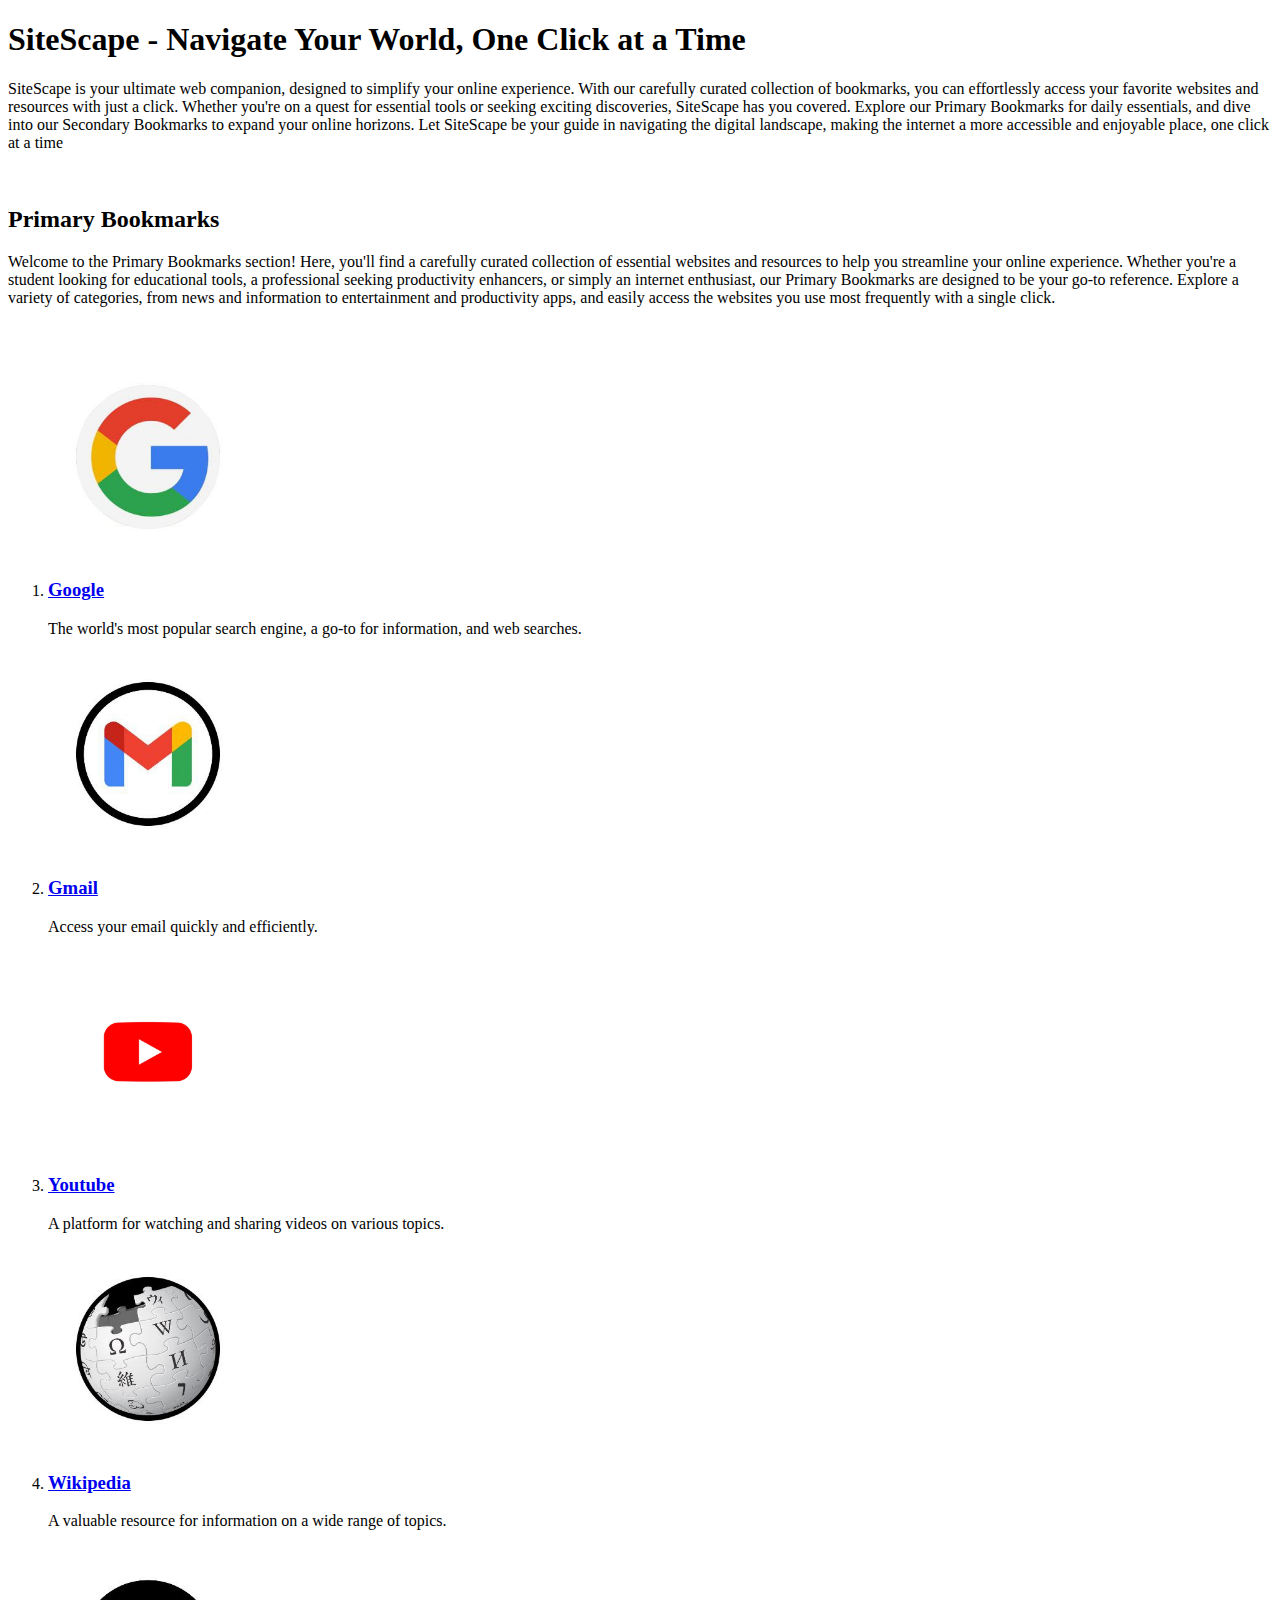
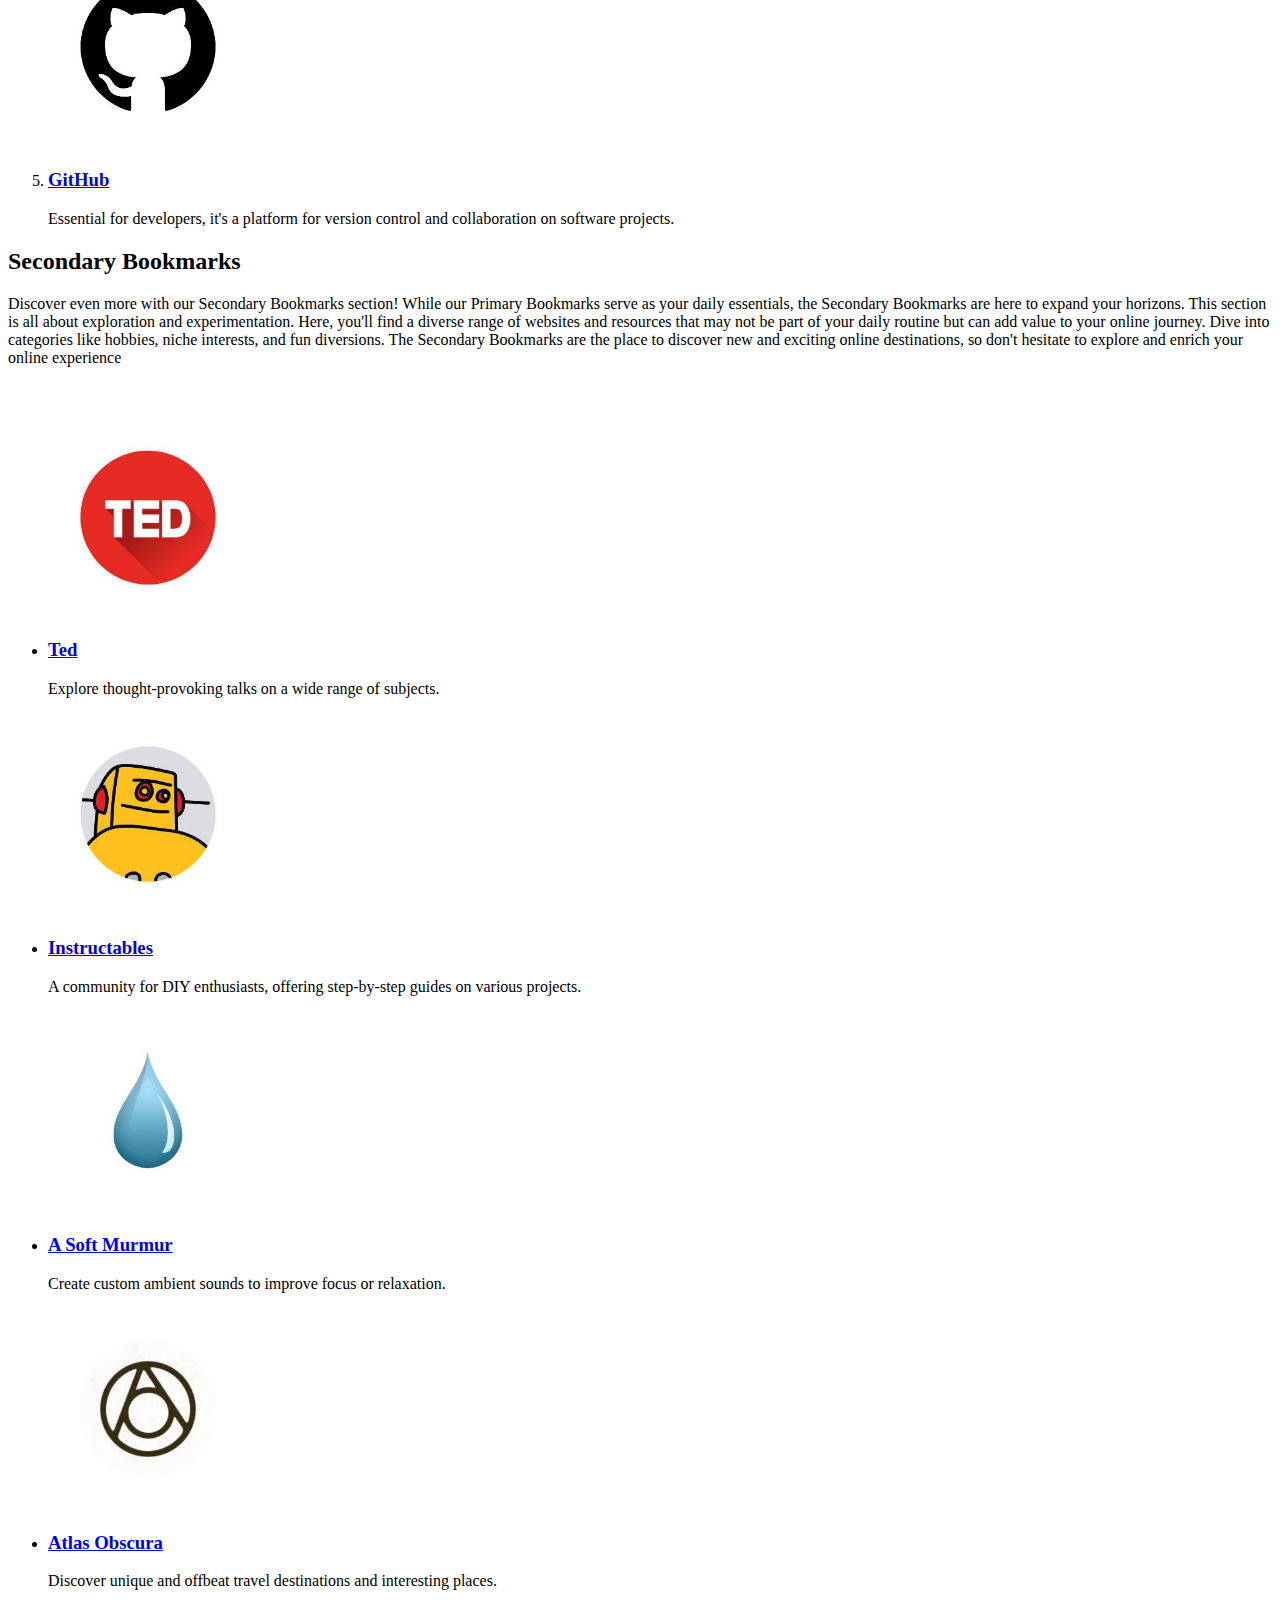
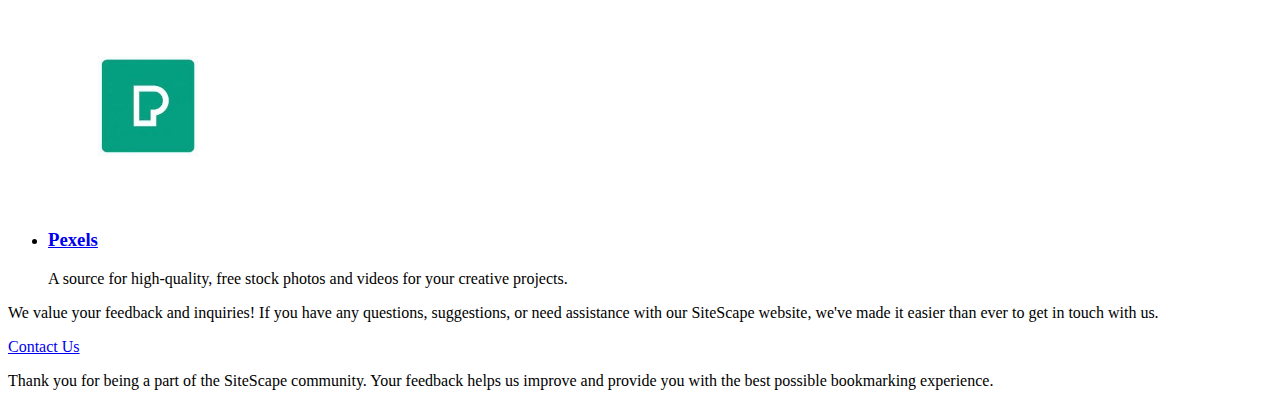
==== index.html @ 390df9f6 "Add files via upload" ====
<!DOCTYPE html>
<html lang="en">
<head>
    <meta charset="UTF-8">
    <meta name="viewport" content="width=device-width, initial-scale=1.0">
    <title>SiteScape</title>
</head>
<body>
    <h1>SiteScape - Navigate Your World, One Click at a Time</h1>

    <p>SiteScape is your ultimate web companion, designed to simplify your online experience. With our carefully curated collection of bookmarks, you can effortlessly access your favorite websites and resources with just a click. Whether you're on a quest for essential tools or seeking exciting discoveries, SiteScape has you covered. Explore our Primary Bookmarks for daily essentials, and dive into our Secondary Bookmarks to expand your online horizons. Let SiteScape be your guide in navigating the digital landscape, making the internet a more accessible and enjoyable place, one click at a time</p><br />

    <h2>Primary Bookmarks</h2>

    <p>Welcome to the Primary Bookmarks section! Here, you'll find a carefully curated collection of essential websites and resources to help you streamline your online experience. Whether you're a student looking for educational tools, a professional seeking productivity enhancers, or simply an internet enthusiast, our Primary Bookmarks are designed to be your go-to reference. Explore a variety of categories, from news and information to entertainment and productivity apps, and easily access the websites you use most frequently with a single click.</p><br />
    <ol>
        <img src="./Images/Google2.jpeg" width="200" alt="The Logo of Google"/><li><a href="https://www.google.com/"><h3>Google</h3></a></li>
        <p>The world's most popular search engine, a go-to for information, and web searches.</p>
        <img src="./Images/Gmail2.jpeg" width="200" alt="The logo of Gmail"/><li><a href="https://www.google.com/gmail/about/"><h3>Gmail</h3></a></li>
        <p>Access your email quickly and efficiently.</p>
        <img src="./Images/Youthube2.jpeg" width="200" alt="The log of Youtube"/><li><a href="https://www.youtube.com/"><h3>Youtube</h3></a></li>
        <p>A platform for watching and sharing videos on various topics.</p>
        <img src="./Images/Wikipedia2.jpeg" width="200" alt="The Logo of Wikipedia"/><li><a href="https://www.wikipedia.org/"><h3>Wikipedia</h3></a></li>
        <p>A valuable resource for information on a wide range of topics.</p>
        <img src="./Images/Github2.jpeg" width="200" alt="The logo of Github"/><li><a href="https://github.com/"><h3>GitHub</h3></a></li>
        <p>Essential for developers, it's a platform for version control and collaboration on software projects.</p>

    </ol>

    <h2>Secondary Bookmarks</h2>
    
    <p>Discover even more with our Secondary Bookmarks section! While our Primary Bookmarks serve as your daily essentials, the Secondary Bookmarks are here to expand your horizons. This section is all about exploration and experimentation. Here, you'll find a diverse range of websites and resources that may not be part of your daily routine but can add value to your online journey. Dive into categories like hobbies, niche interests, and fun diversions. The Secondary Bookmarks are the place to discover new and exciting online destinations, so don't hesitate to explore and enrich your online experience</p><br />

    <ul>
        <img src="./Images/Ted.jpeg" width="200" alt="The Logo of Ted"/><li><a href="https://www.ted.com/"><h3>Ted</h3></a></li>
        <p>Explore thought-provoking talks on a wide range of subjects.</p>
        <img src="./Images/Instructables.jpeg" width="200" alt="The Logo of Instructables"/><li><a href="https://www.instructables.com/"><h3>Instructables</h3></a></li>
        <p>A community for DIY enthusiasts, offering step-by-step guides on various projects.</p>
        <img src="./Images/Soft Mumer.jpeg" width="200" alt="A Water Drop"/><li><a href="https://asoftmurmur.com/"><h3>A Soft Murmur</h3></a></li>
        <p>Create custom ambient sounds to improve focus or relaxation.</p>
        <img src="./Images/Atlas.jpeg"width="200" alt="Letter O embedded in letter A"/><li><a href="https://www.atlasobscura.com/"><h3>Atlas Obscura</h3></a></li>
        <p> Discover unique and offbeat travel destinations and interesting places.</p>
        <img src="./Images/Pexels.jpeg"width="200" alt="Letter P with Green Background"/><li><a href="https://www.pexels.com/"><h3>Pexels</h3></a></li>
        <p>A source for high-quality, free stock photos and videos for your creative projects.</p>
    </ul>

    <P>We value your feedback and inquiries! If you have any questions, suggestions, or need assistance with our SiteScape website, we've made it easier than ever to get in touch with us.</P>

        <p><a href="./Contact.html">Contact Us</a></p>
        
        <p>Thank you for being a part of the SiteScape community. Your feedback helps us improve and provide you with the best possible bookmarking experience.</P> 
</body>
</html>
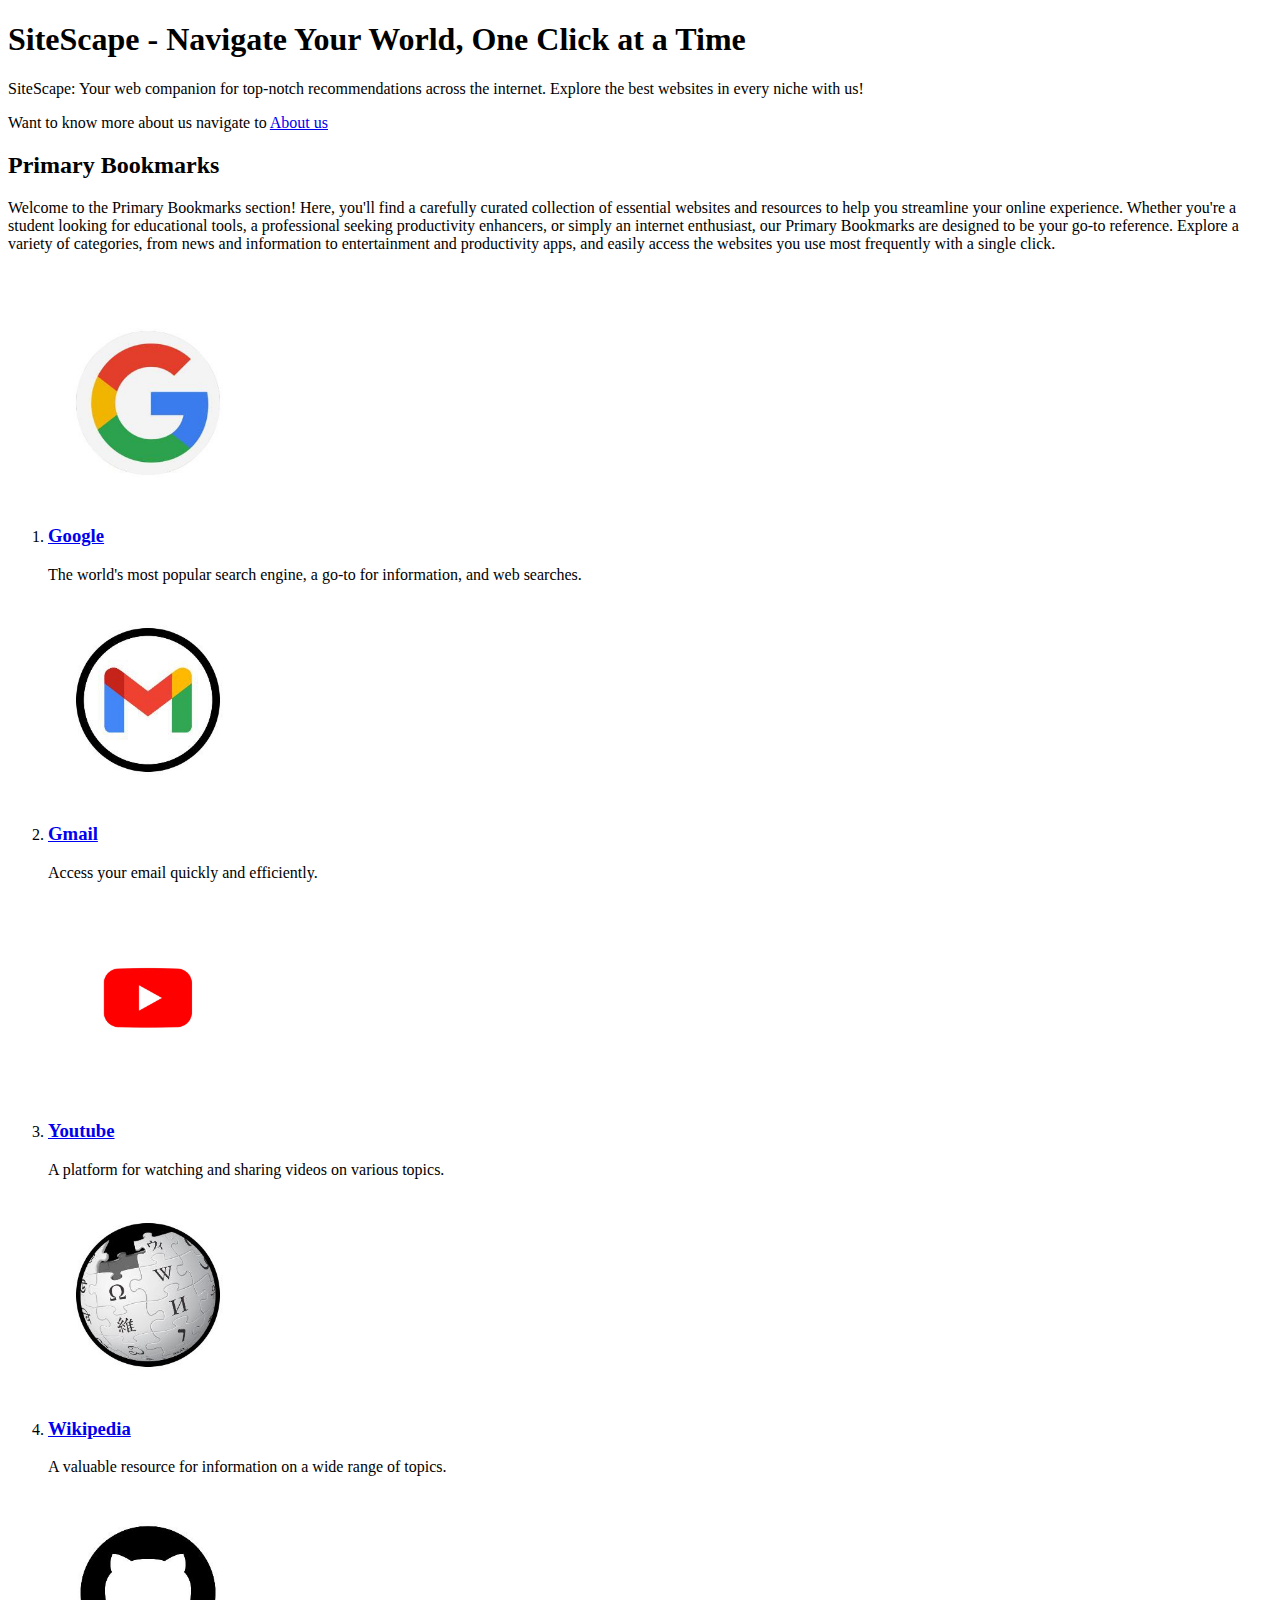
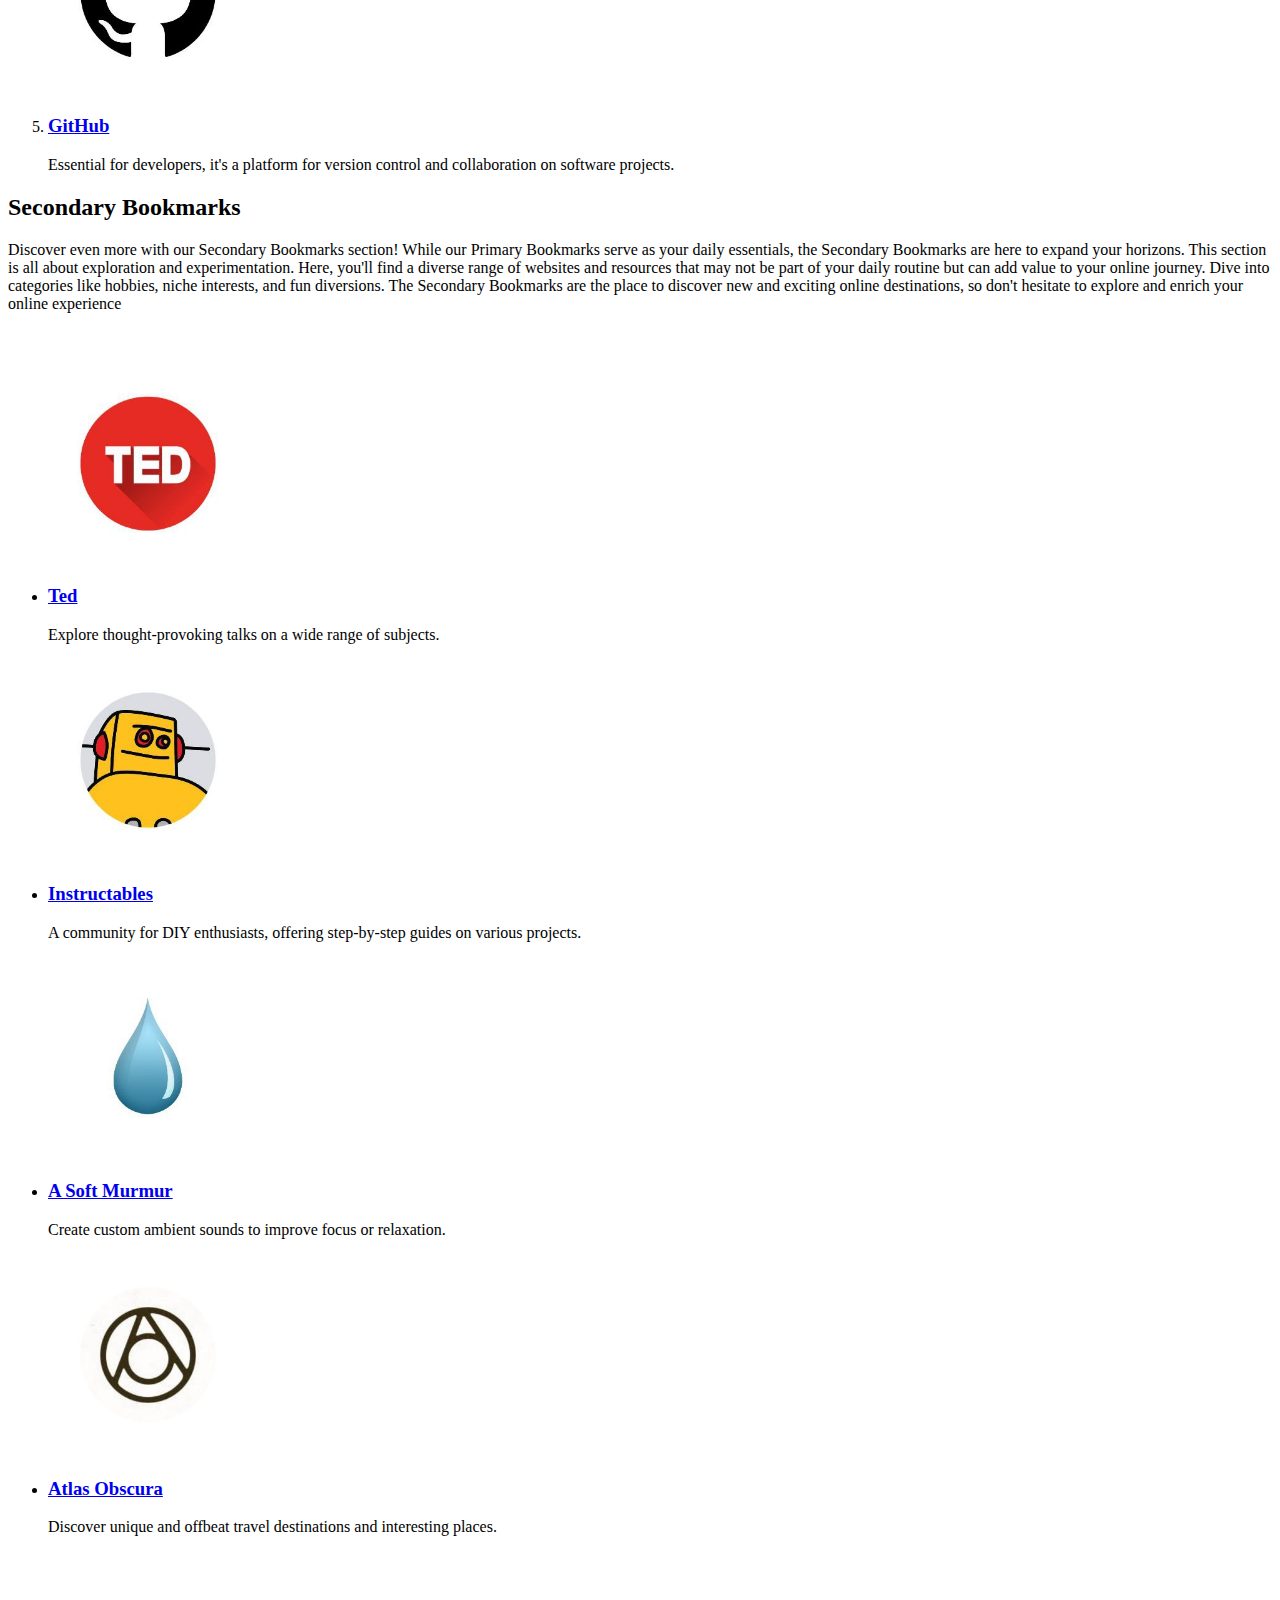
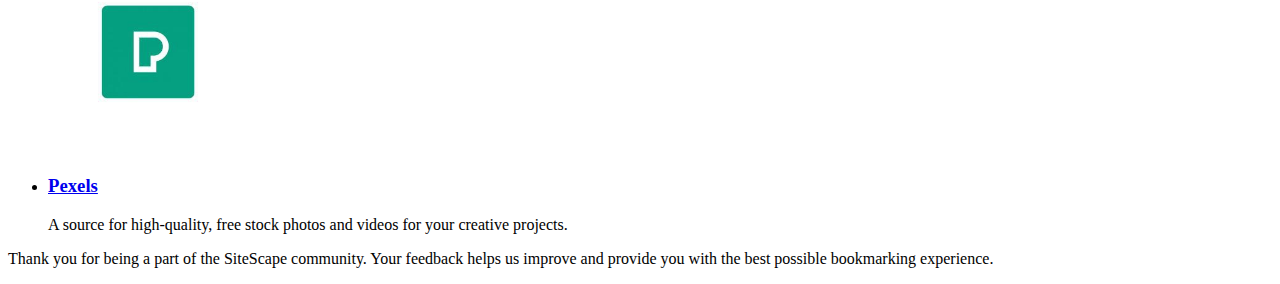
==== commit 422da54e: "Update index.html" ====
--- a/index.html
+++ b/index.html
@@ -8,8 +8,8 @@
 <body>
     <h1>SiteScape - Navigate Your World, One Click at a Time</h1>
 
-    <p>SiteScape is your ultimate web companion, designed to simplify your online experience. With our carefully curated collection of bookmarks, you can effortlessly access your favorite websites and resources with just a click. Whether you're on a quest for essential tools or seeking exciting discoveries, SiteScape has you covered. Explore our Primary Bookmarks for daily essentials, and dive into our Secondary Bookmarks to expand your online horizons. Let SiteScape be your guide in navigating the digital landscape, making the internet a more accessible and enjoyable place, one click at a time</p><br />
-
+    <p>SiteScape: Your web companion for top-notch recommendations across the internet. Explore the best websites in every niche with us!
+        <p>Want to know more about us navigate to <a href="./about.html">About us</a></p>
     <h2>Primary Bookmarks</h2>
 
     <p>Welcome to the Primary Bookmarks section! Here, you'll find a carefully curated collection of essential websites and resources to help you streamline your online experience. Whether you're a student looking for educational tools, a professional seeking productivity enhancers, or simply an internet enthusiast, our Primary Bookmarks are designed to be your go-to reference. Explore a variety of categories, from news and information to entertainment and productivity apps, and easily access the websites you use most frequently with a single click.</p><br />
@@ -44,10 +44,7 @@
         <p>A source for high-quality, free stock photos and videos for your creative projects.</p>
     </ul>
 
-    <P>We value your feedback and inquiries! If you have any questions, suggestions, or need assistance with our SiteScape website, we've made it easier than ever to get in touch with us.</P>
-
-        <p><a href="./Contact.html">Contact Us</a></p>
-        
+    
         <p>Thank you for being a part of the SiteScape community. Your feedback helps us improve and provide you with the best possible bookmarking experience.</P> 
 </body>
-</html>+</html>
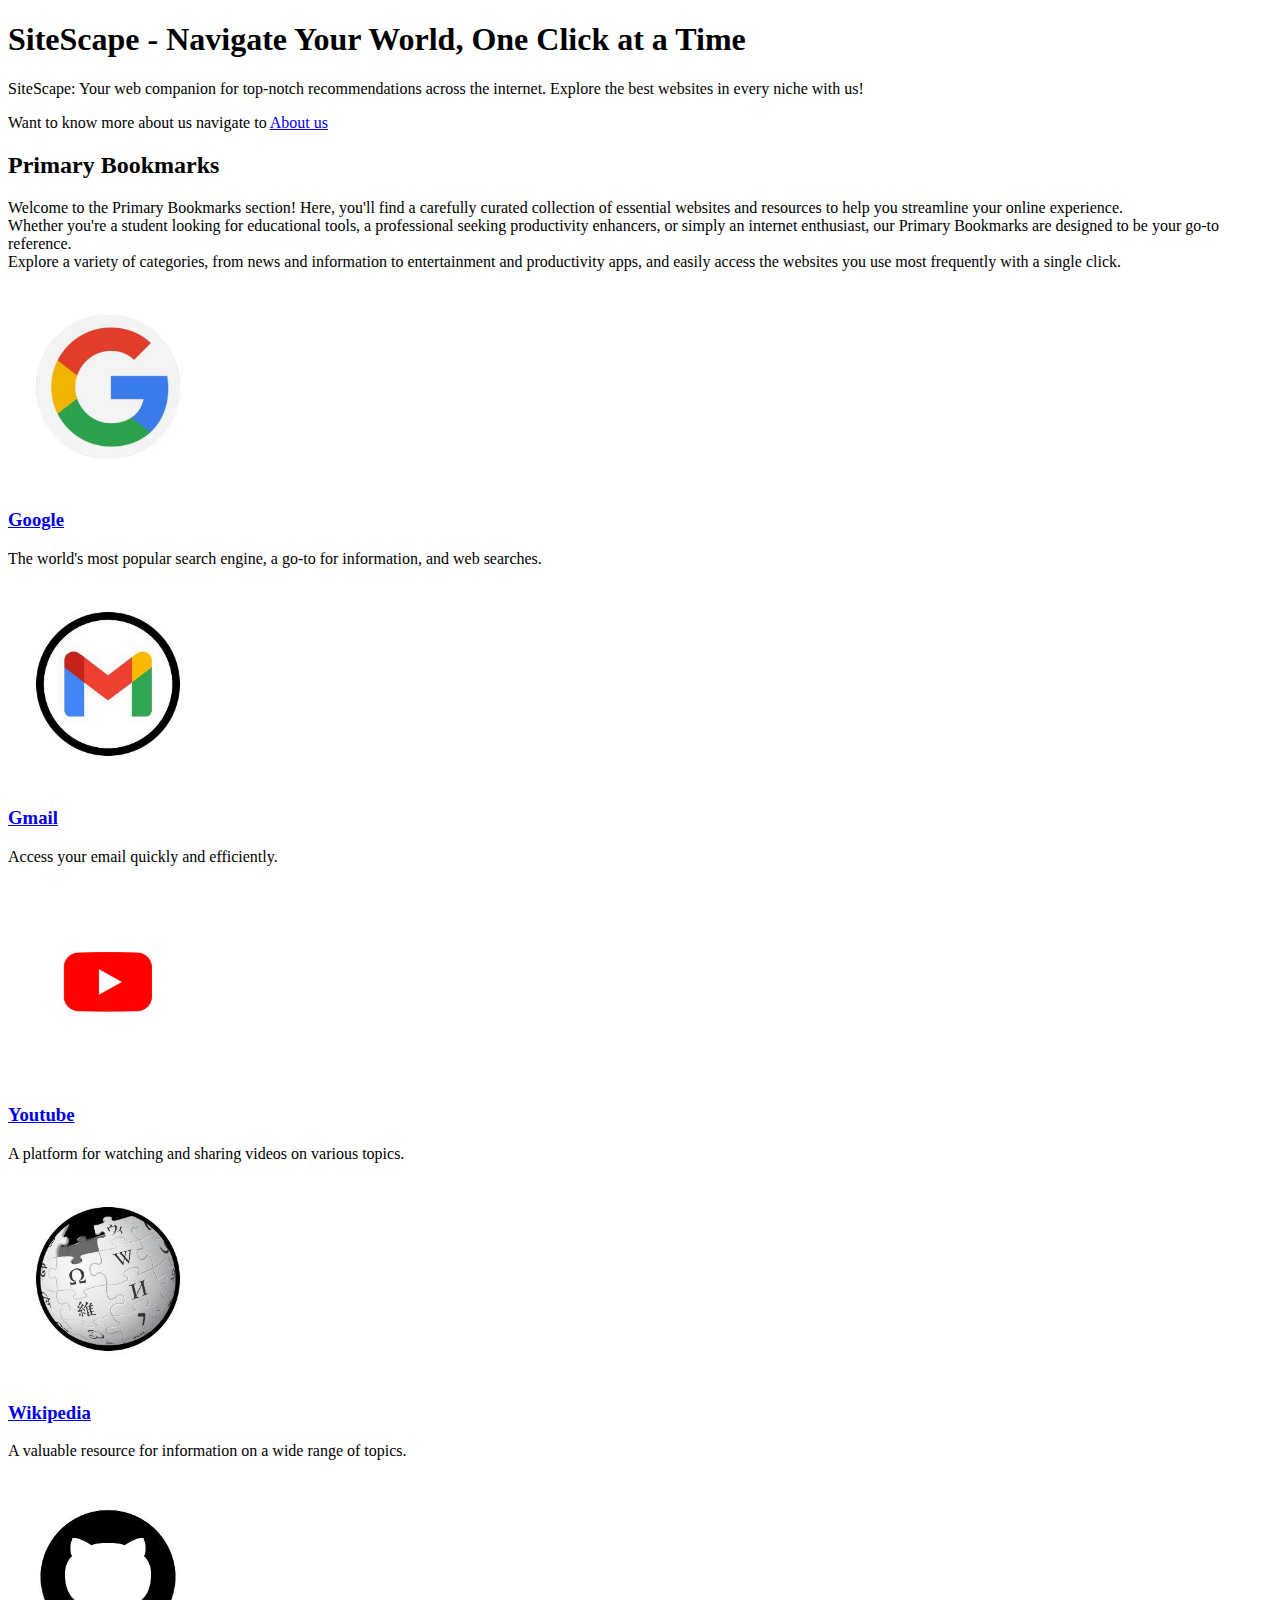
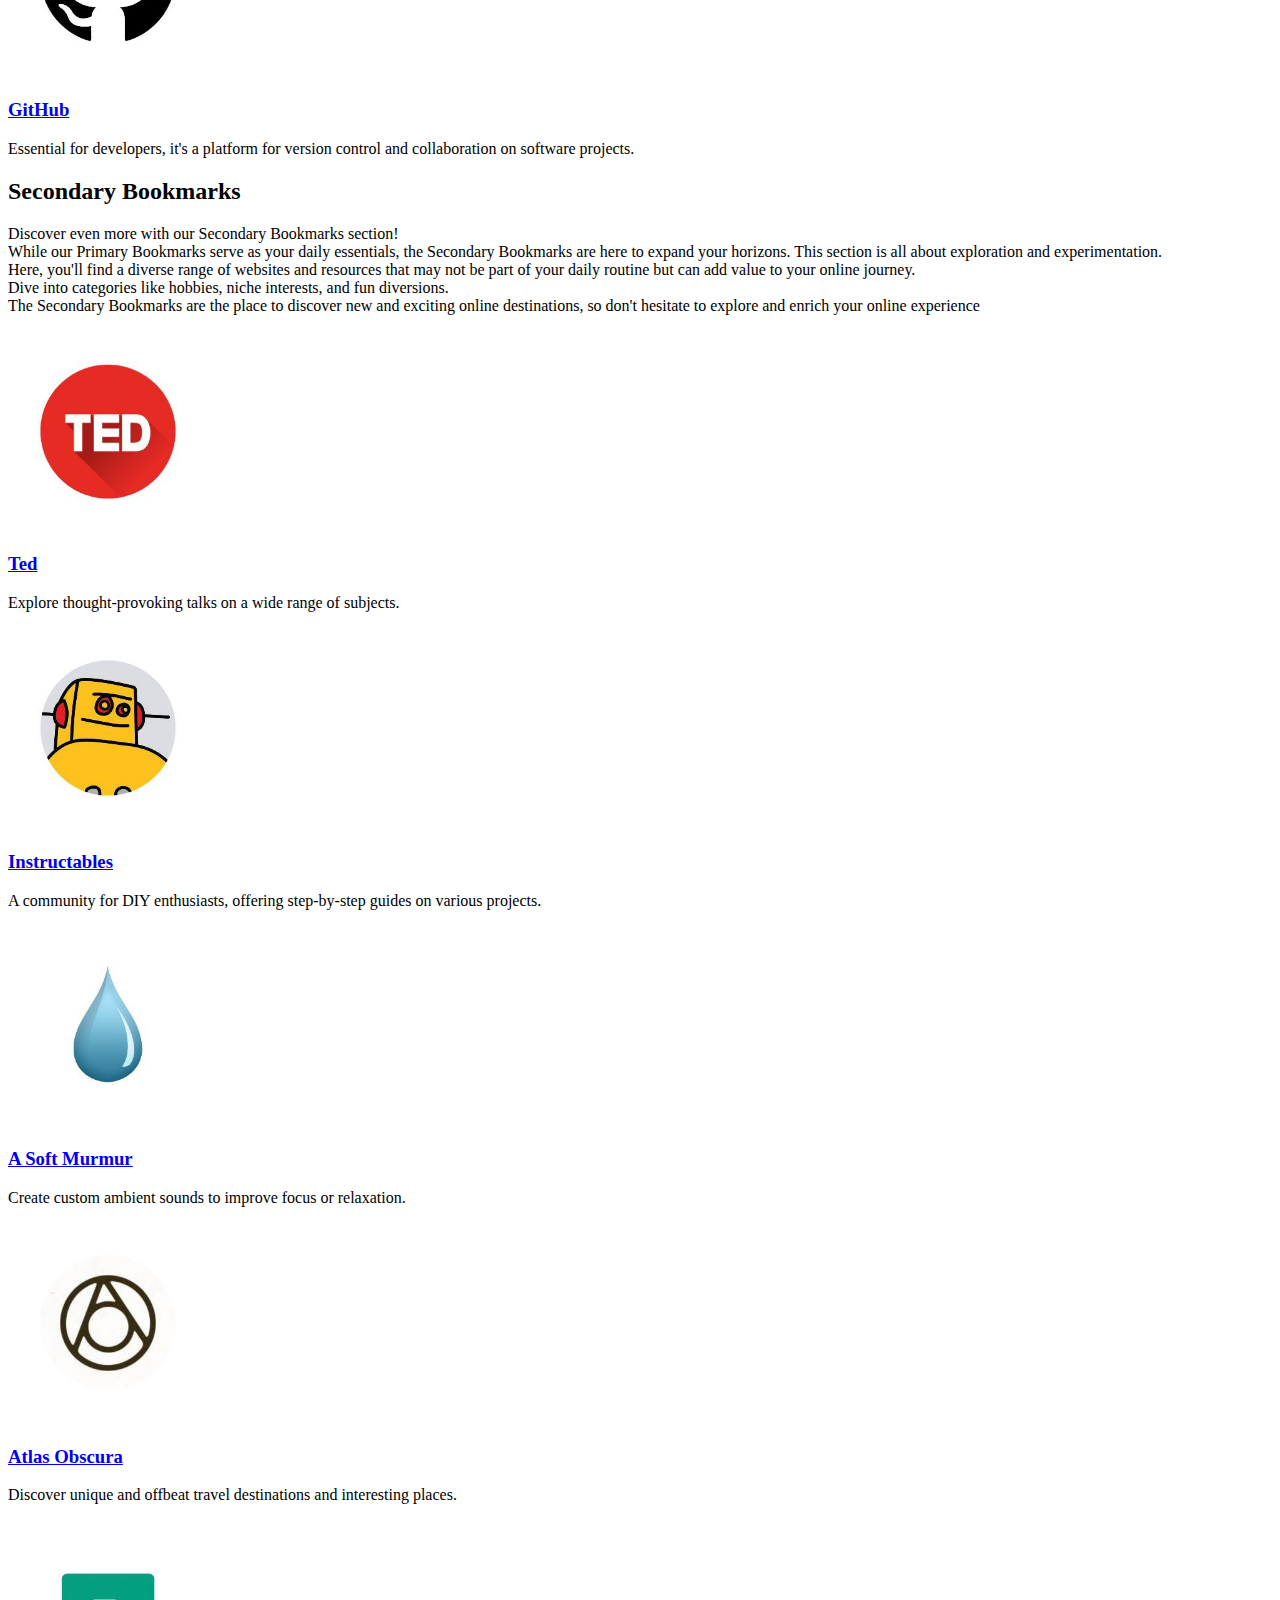
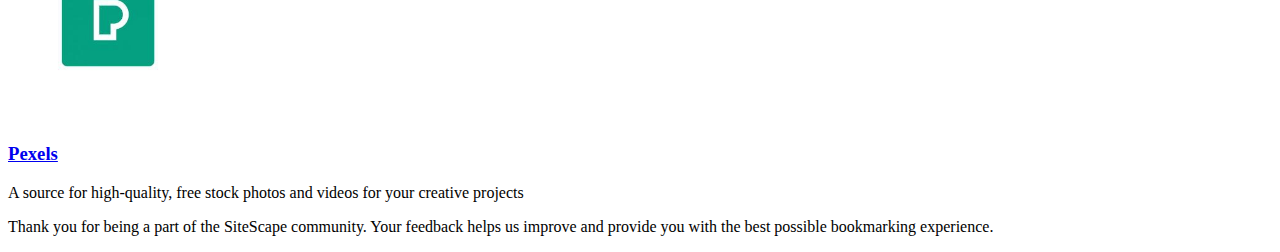
==== commit 65718d88: "Update index.html" ====
--- a/index.html
+++ b/index.html
@@ -6,45 +6,53 @@
     <title>SiteScape</title>
 </head>
 <body>
+    <link 
+    rel="stylesheet"
+    href="./style.css"/>
     <h1>SiteScape - Navigate Your World, One Click at a Time</h1>
 
     <p>SiteScape: Your web companion for top-notch recommendations across the internet. Explore the best websites in every niche with us!
         <p>Want to know more about us navigate to <a href="./about.html">About us</a></p>
     <h2>Primary Bookmarks</h2>
 
-    <p>Welcome to the Primary Bookmarks section! Here, you'll find a carefully curated collection of essential websites and resources to help you streamline your online experience. Whether you're a student looking for educational tools, a professional seeking productivity enhancers, or simply an internet enthusiast, our Primary Bookmarks are designed to be your go-to reference. Explore a variety of categories, from news and information to entertainment and productivity apps, and easily access the websites you use most frequently with a single click.</p><br />
-    <ol>
-        <img src="./Images/Google2.jpeg" width="200" alt="The Logo of Google"/><li><a href="https://www.google.com/"><h3>Google</h3></a></li>
+    <p>Welcome to the Primary Bookmarks section! Here, you'll find a carefully curated collection of essential websites and resources to help you streamline your online experience.<br /> Whether you're a student looking for educational tools, a professional seeking productivity enhancers, or simply an internet enthusiast, our Primary Bookmarks are designed to be your go-to reference.<br /> Explore a variety of categories, from news and information to entertainment and productivity apps, and easily access the websites you use most frequently with a single click.</p>
+    
+        <img src="./Images/Google2.jpeg" width="200" alt="The Logo of Google" class="img-class"/><a href="https://www.google.com/"><h3>Google</h3></a>
         <p>The world's most popular search engine, a go-to for information, and web searches.</p>
-        <img src="./Images/Gmail2.jpeg" width="200" alt="The logo of Gmail"/><li><a href="https://www.google.com/gmail/about/"><h3>Gmail</h3></a></li>
+
+        <img src="./Images/Gmail2.jpeg" width="200" alt="The logo of Gmail"class="img-class"class="img-class"/><a href="https://www.google.com/gmail/about/"><h3>Gmail</h3></a>
         <p>Access your email quickly and efficiently.</p>
-        <img src="./Images/Youthube2.jpeg" width="200" alt="The log of Youtube"/><li><a href="https://www.youtube.com/"><h3>Youtube</h3></a></li>
+
+        <img src="./Images/Youthube2.jpeg" width="200" alt="The log of Youtube"class="img-class"/><a href="https://www.youtube.com/"><h3>Youtube</h3></a>
         <p>A platform for watching and sharing videos on various topics.</p>
-        <img src="./Images/Wikipedia2.jpeg" width="200" alt="The Logo of Wikipedia"/><li><a href="https://www.wikipedia.org/"><h3>Wikipedia</h3></a></li>
+
+        <img src="./Images/Wikipedia2.jpeg" width="200" alt="The Logo of Wikipedia"class="img-class"/><a href="https://www.wikipedia.org/"><h3>Wikipedia</h3></a>
         <p>A valuable resource for information on a wide range of topics.</p>
-        <img src="./Images/Github2.jpeg" width="200" alt="The logo of Github"/><li><a href="https://github.com/"><h3>GitHub</h3></a></li>
+
+        <img src="./Images/Github2.jpeg" width="200" alt="The logo of Github"class="img-class"/><a href="https://github.com/"><h3>GitHub</h3></a>
         <p>Essential for developers, it's a platform for version control and collaboration on software projects.</p>
-
-    </ol>
 
     <h2>Secondary Bookmarks</h2>
     
-    <p>Discover even more with our Secondary Bookmarks section! While our Primary Bookmarks serve as your daily essentials, the Secondary Bookmarks are here to expand your horizons. This section is all about exploration and experimentation. Here, you'll find a diverse range of websites and resources that may not be part of your daily routine but can add value to your online journey. Dive into categories like hobbies, niche interests, and fun diversions. The Secondary Bookmarks are the place to discover new and exciting online destinations, so don't hesitate to explore and enrich your online experience</p><br />
-
-    <ul>
-        <img src="./Images/Ted.jpeg" width="200" alt="The Logo of Ted"/><li><a href="https://www.ted.com/"><h3>Ted</h3></a></li>
-        <p>Explore thought-provoking talks on a wide range of subjects.</p>
-        <img src="./Images/Instructables.jpeg" width="200" alt="The Logo of Instructables"/><li><a href="https://www.instructables.com/"><h3>Instructables</h3></a></li>
-        <p>A community for DIY enthusiasts, offering step-by-step guides on various projects.</p>
-        <img src="./Images/Soft Mumer.jpeg" width="200" alt="A Water Drop"/><li><a href="https://asoftmurmur.com/"><h3>A Soft Murmur</h3></a></li>
-        <p>Create custom ambient sounds to improve focus or relaxation.</p>
-        <img src="./Images/Atlas.jpeg"width="200" alt="Letter O embedded in letter A"/><li><a href="https://www.atlasobscura.com/"><h3>Atlas Obscura</h3></a></li>
-        <p> Discover unique and offbeat travel destinations and interesting places.</p>
-        <img src="./Images/Pexels.jpeg"width="200" alt="Letter P with Green Background"/><li><a href="https://www.pexels.com/"><h3>Pexels</h3></a></li>
-        <p>A source for high-quality, free stock photos and videos for your creative projects.</p>
-    </ul>
+    <p>Discover even more with our Secondary Bookmarks section! <br />While our Primary Bookmarks serve as your daily essentials, the Secondary Bookmarks are here to expand your horizons. This section is all about exploration and experimentation.<br /> Here, you'll find a diverse range of websites and resources that may not be part of your daily routine but can add value to your online journey.<br /> Dive into categories like hobbies, niche interests, and fun diversions.<br /> The Secondary Bookmarks are the place to discover new and exciting online destinations, so don't hesitate to explore and enrich your online experience</p>
 
     
-        <p>Thank you for being a part of the SiteScape community. Your feedback helps us improve and provide you with the best possible bookmarking experience.</P> 
+        <img src="./Images/Ted.jpeg" width="200" alt="The Logo of Ted"class="img-class"/><a href="https://www.ted.com/"><h3 class="headin">Ted</h3></a>
+        <p>Explore thought-provoking talks on a wide range of subjects.</p>
+        
+        <img src="./Images/Instructables.jpeg" width="200" alt="The Logo of Instructables"class="img-class"/><a href="https://www.instructables.com/"><h3 class="headin">Instructables</h3></a>
+        <p>A community for DIY enthusiasts, offering step-by-step guides on various projects.</p>
+
+        <img src="./Images/Soft Mumer.jpeg" width="200" alt="A Water Drop"class="img-class"/><a href="https://asoftmurmur.com/"><h3 class="headin">A Soft Murmur</h3></a>
+        <p>Create custom ambient sounds to improve focus or relaxation.</p>
+
+        <img src="./Images/Atlas.jpeg"width="200" alt="Letter O embedded in letter A"class="img-class"/><a href="https://www.atlasobscura.com/"class="img-class"><h3 class="headin">Atlas Obscura</h3></a>
+        <p> Discover unique and offbeat travel destinations and interesting places.</p>
+
+        <img src="./Images/Pexels.jpeg"width="200" alt="Letter P with Green Background"class="img-class"/><a href="https://www.pexels.com/"><h3 class="headin">Pexels</h3></a>
+        <p>A source for high-quality, free stock photos and videos for your creative projects</p>
+
+    
+        <p >Thank you for being a part of the SiteScape community. Your feedback helps us improve and provide you with the best possible bookmarking experience.</P> 
 </body>
 </html>
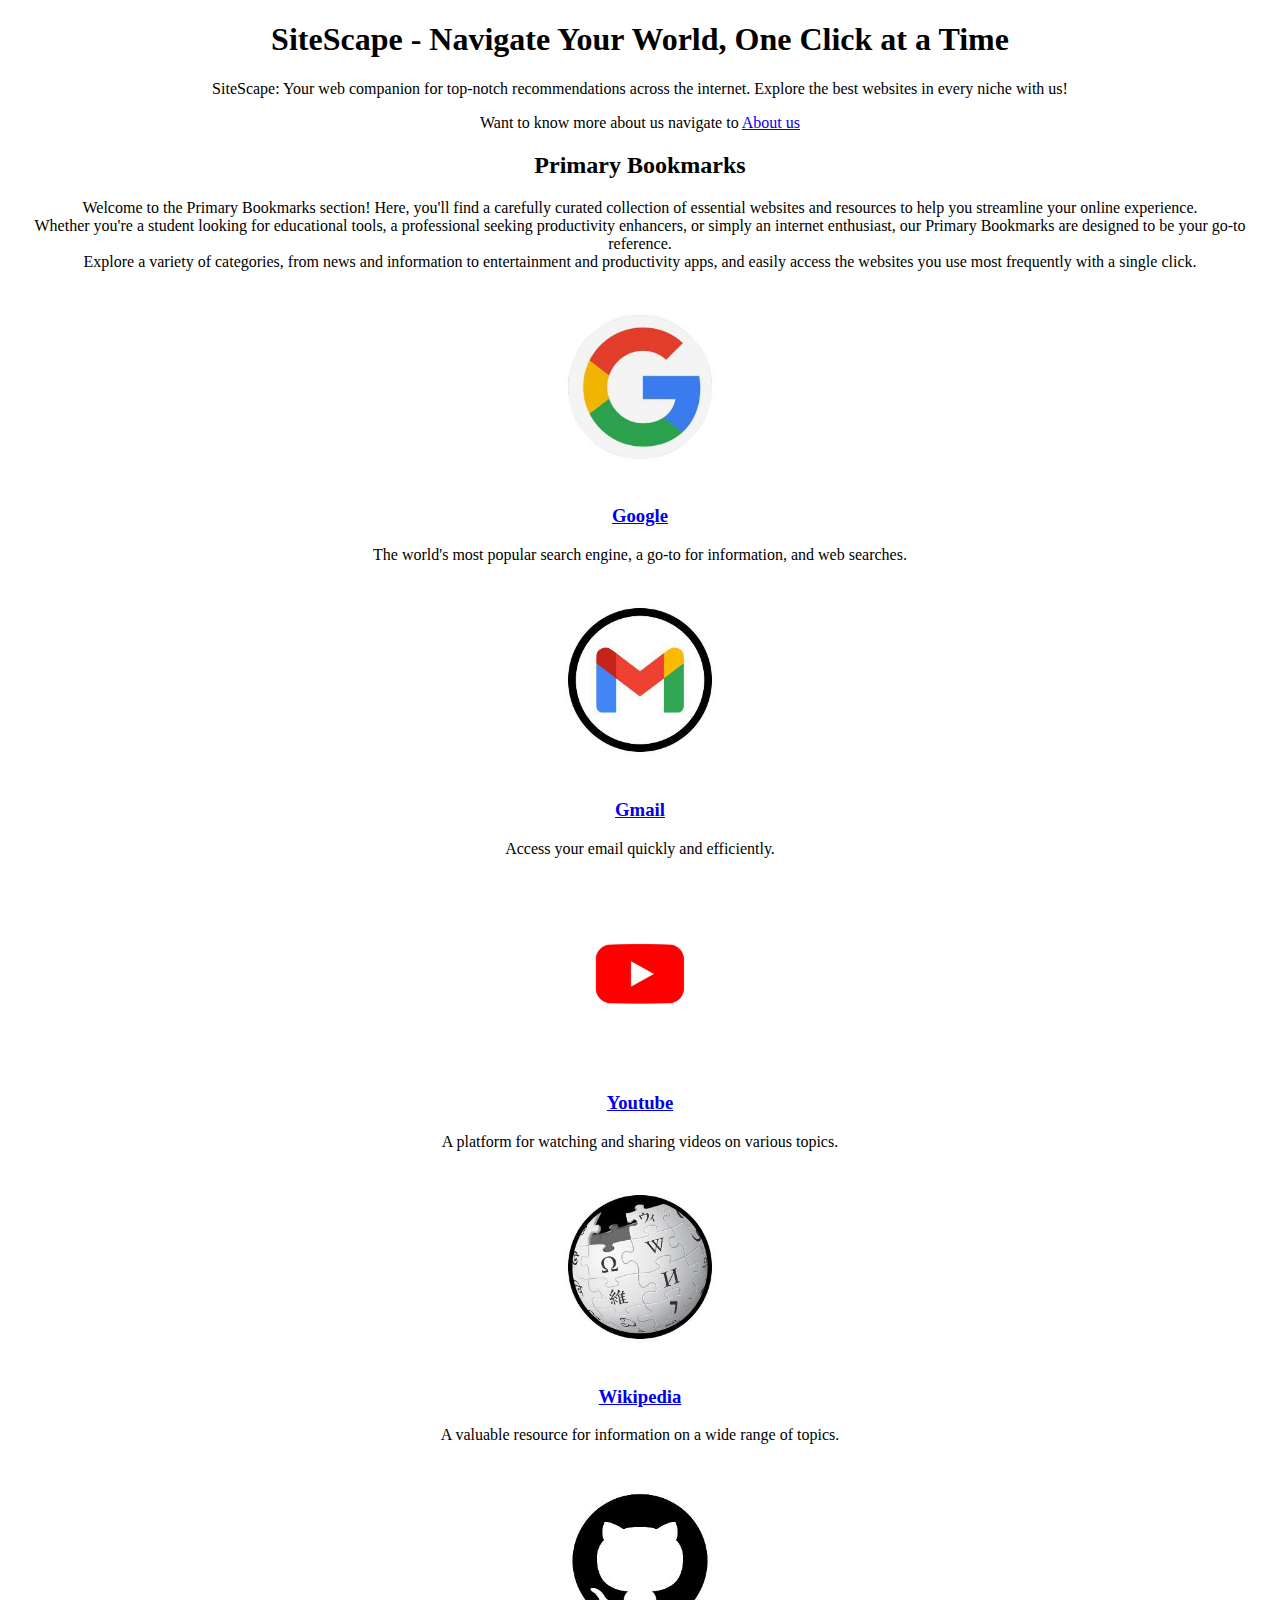
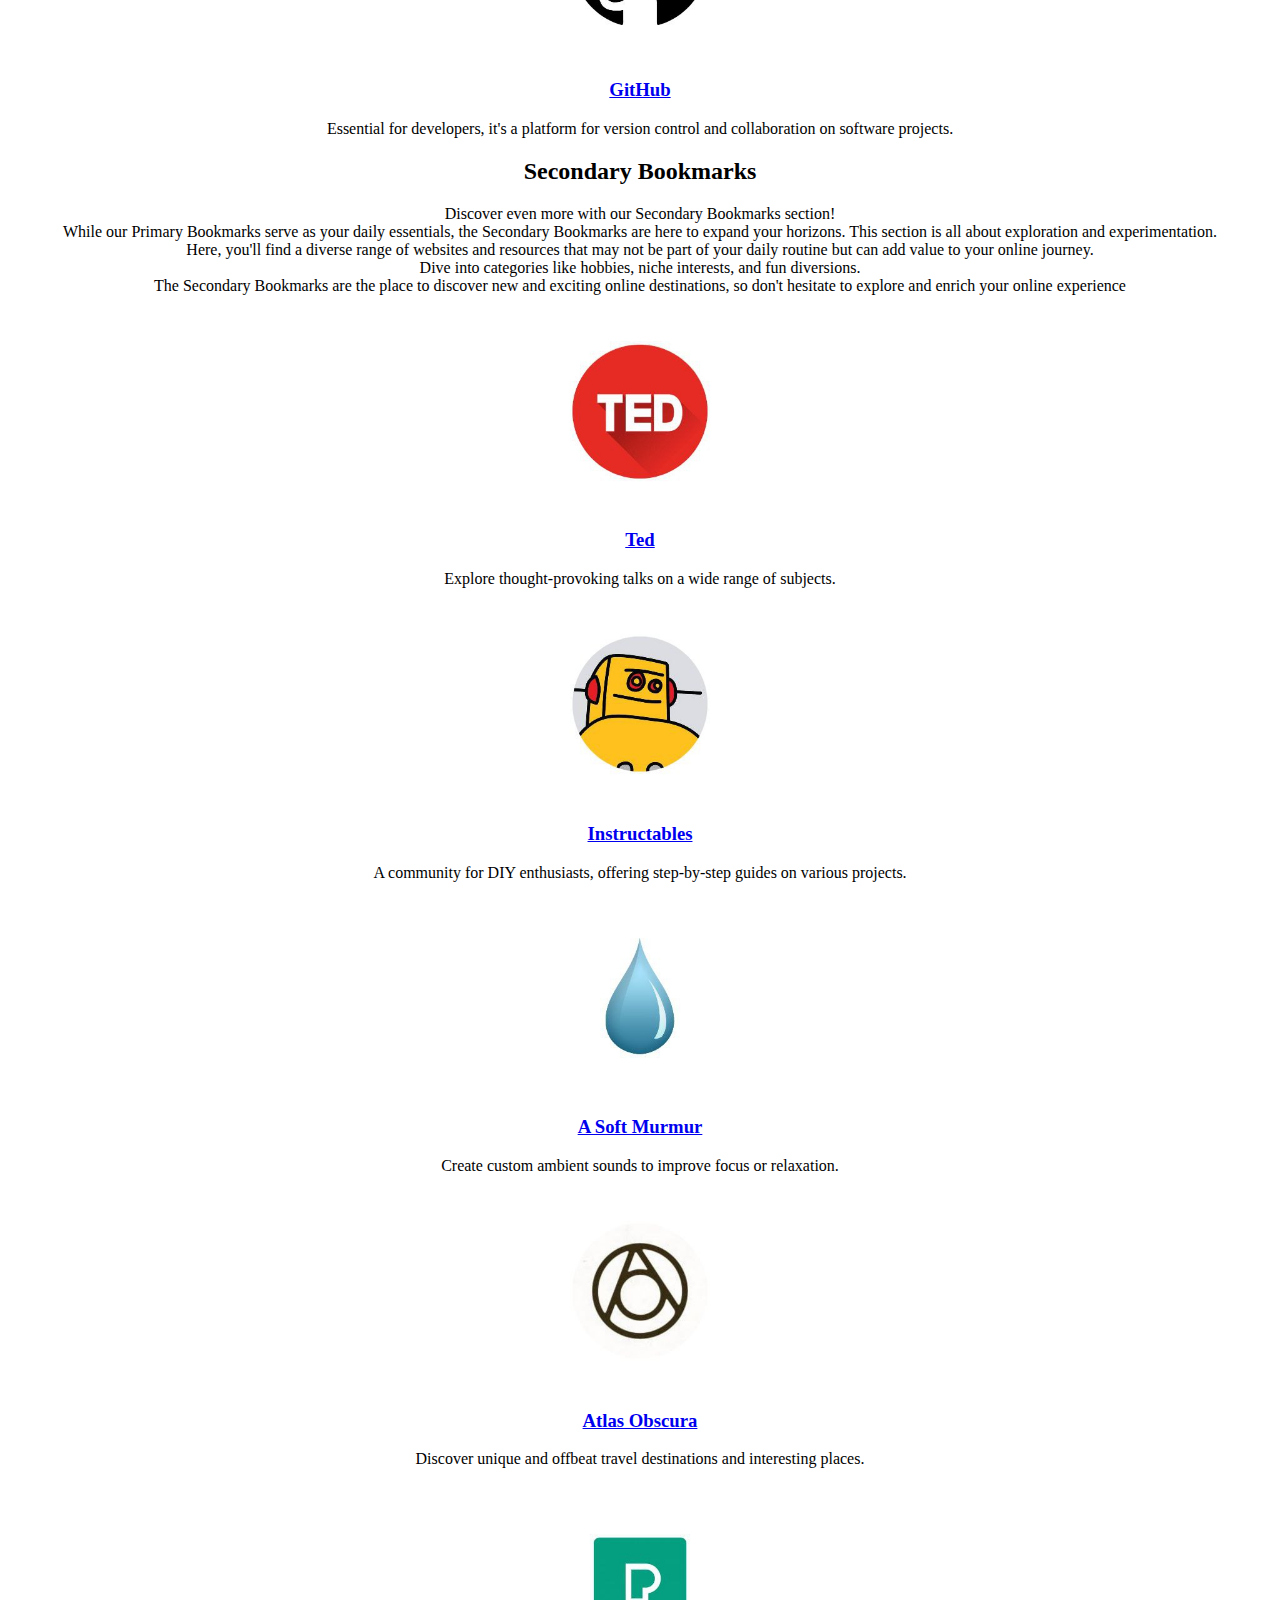
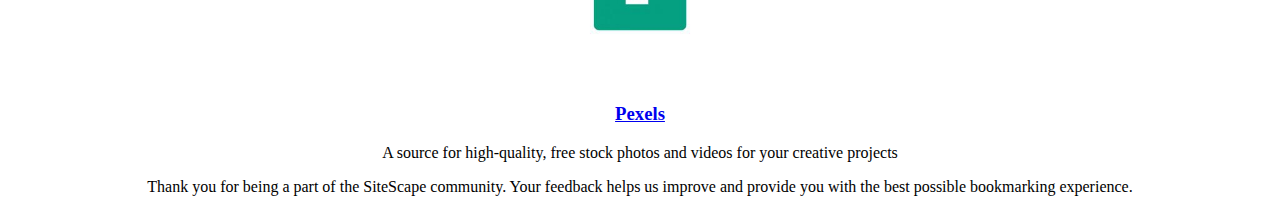
==== commit b6c7f4f5: "Update index.html" ====
--- a/index.html
+++ b/index.html
@@ -3,12 +3,13 @@
 <head>
     <meta charset="UTF-8">
     <meta name="viewport" content="width=device-width, initial-scale=1.0">
+    <link 
+    rel="stylesheet"
+    href="./style.css"/>
     <title>SiteScape</title>
 </head>
 <body>
-    <link 
-    rel="stylesheet"
-    href="./style.css"/>
+    
     <h1>SiteScape - Navigate Your World, One Click at a Time</h1>
 
     <p>SiteScape: Your web companion for top-notch recommendations across the internet. Explore the best websites in every niche with us!
--- a/style.css
+++ b/style.css
@@ -0,0 +1,12 @@
+
+.img-class{
+    display: block;
+    margin: 0 auto;
+    vertical-align: middle;
+    
+}
+
+*{
+    text-align: center;
+}
+
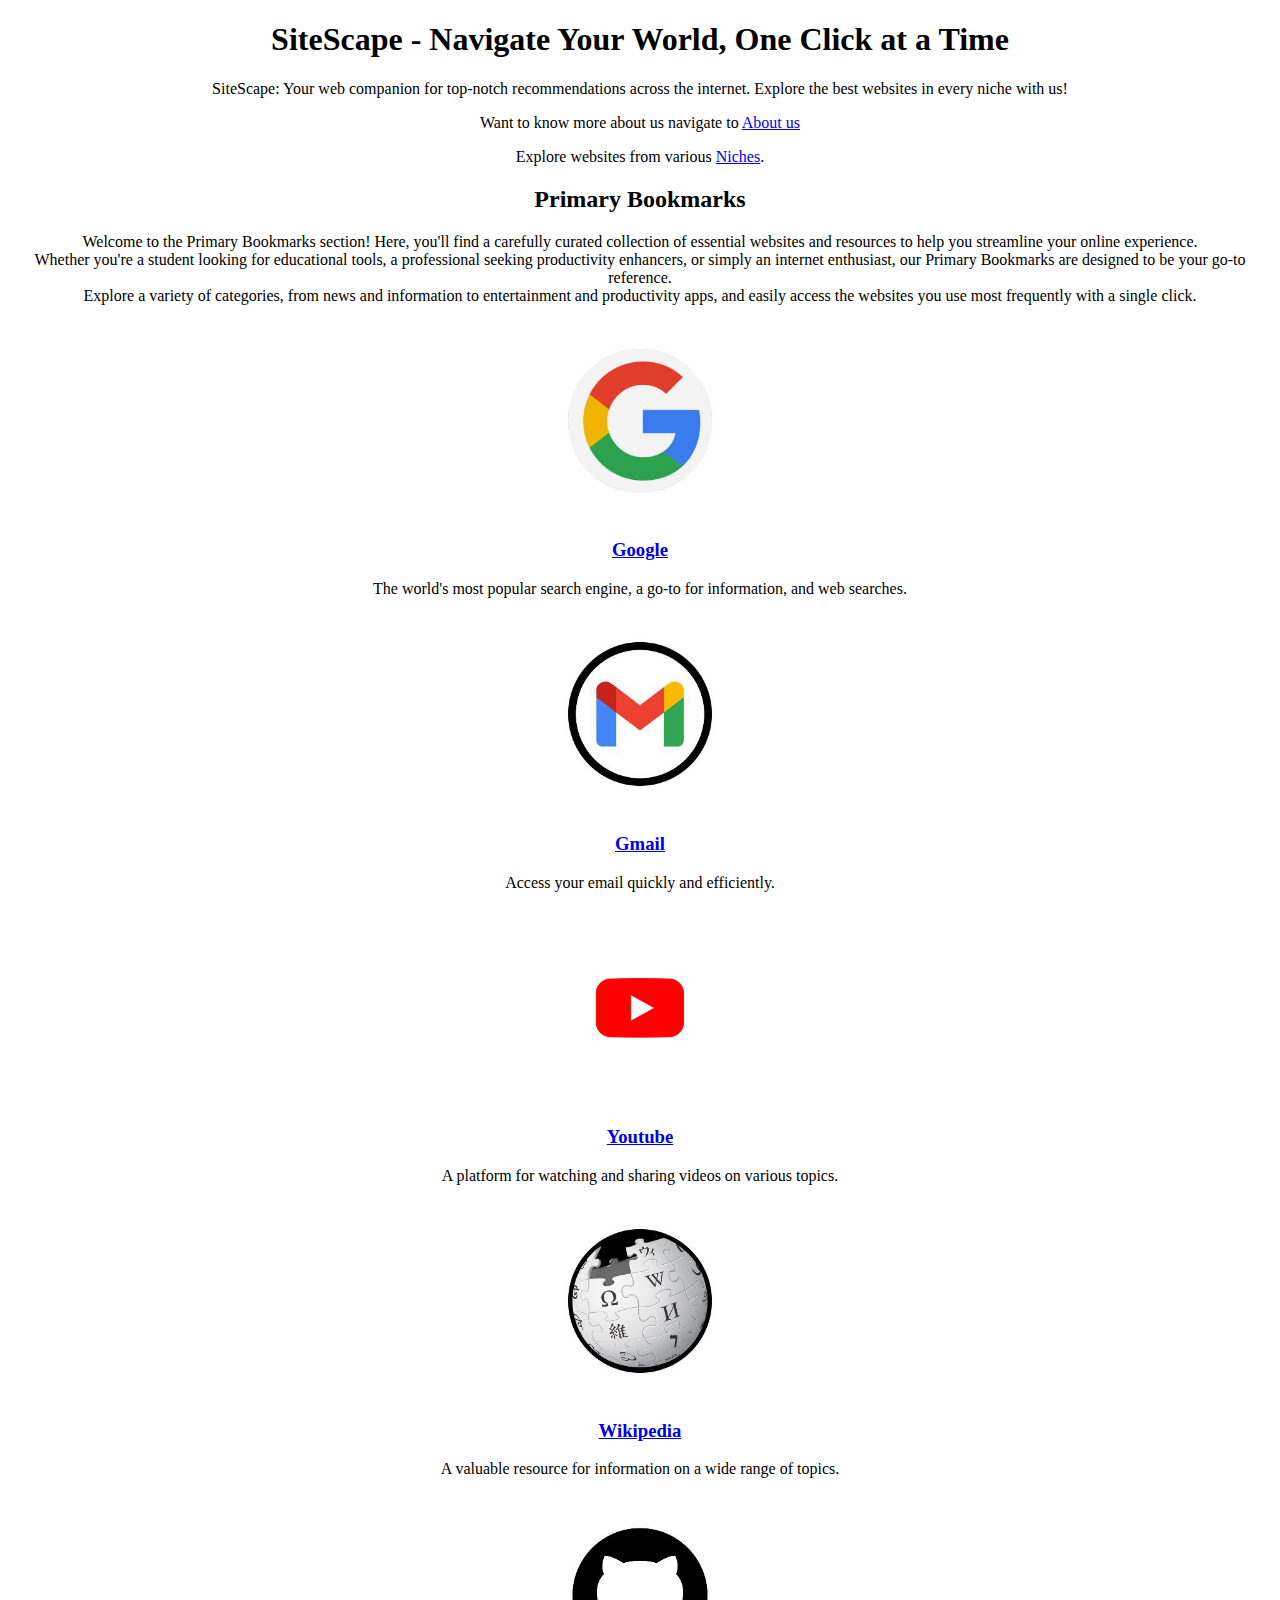
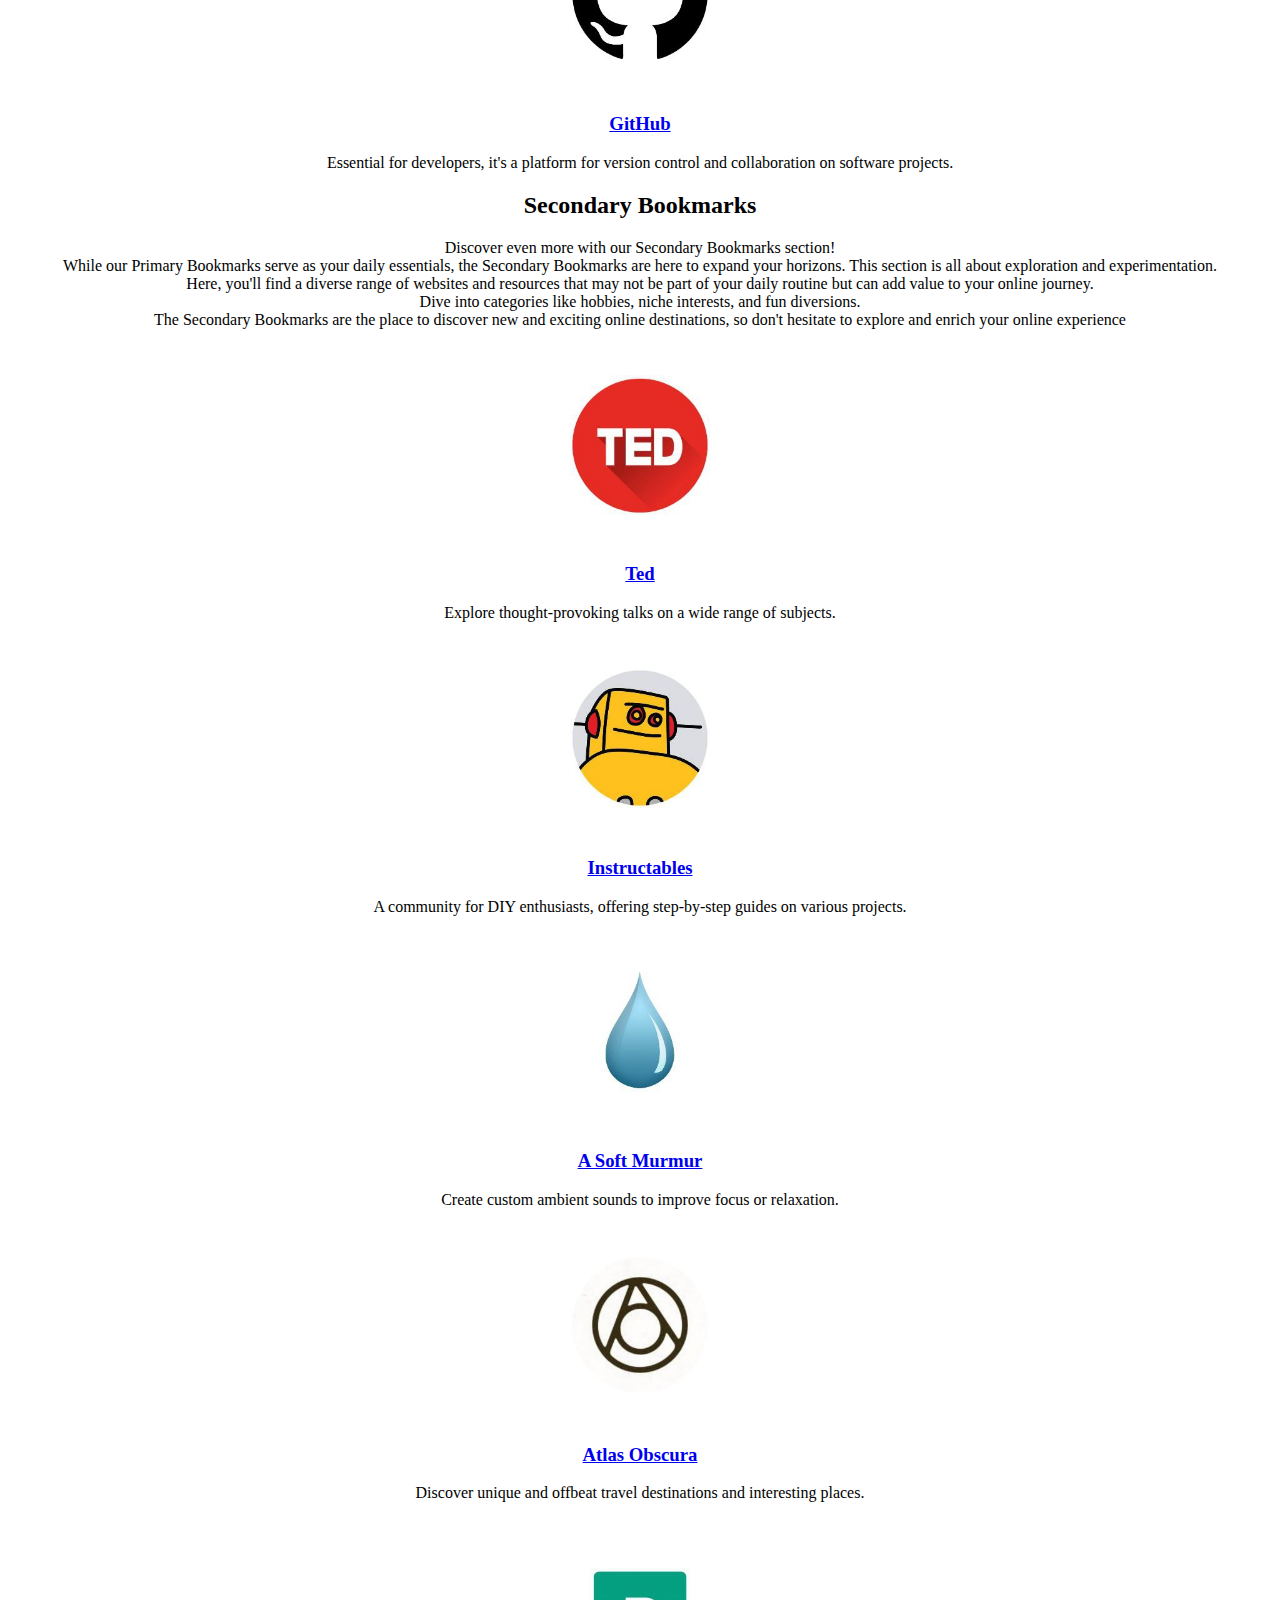
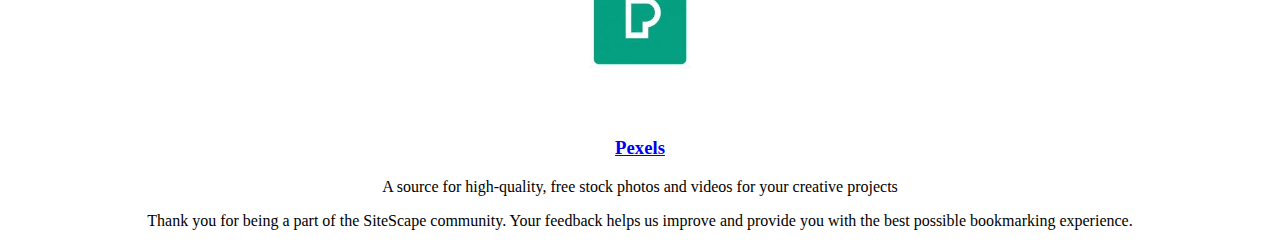
==== commit 2e1ecbbb: "Update index.html" ====
--- a/index.html
+++ b/index.html
@@ -14,6 +14,7 @@
 
     <p>SiteScape: Your web companion for top-notch recommendations across the internet. Explore the best websites in every niche with us!
         <p>Want to know more about us navigate to <a href="./about.html">About us</a></p>
+        <p>Explore websites from various <a href="./niches.html">Niches</a>.</p>
     <h2>Primary Bookmarks</h2>
 
     <p>Welcome to the Primary Bookmarks section! Here, you'll find a carefully curated collection of essential websites and resources to help you streamline your online experience.<br /> Whether you're a student looking for educational tools, a professional seeking productivity enhancers, or simply an internet enthusiast, our Primary Bookmarks are designed to be your go-to reference.<br /> Explore a variety of categories, from news and information to entertainment and productivity apps, and easily access the websites you use most frequently with a single click.</p>
@@ -38,19 +39,19 @@
     <p>Discover even more with our Secondary Bookmarks section! <br />While our Primary Bookmarks serve as your daily essentials, the Secondary Bookmarks are here to expand your horizons. This section is all about exploration and experimentation.<br /> Here, you'll find a diverse range of websites and resources that may not be part of your daily routine but can add value to your online journey.<br /> Dive into categories like hobbies, niche interests, and fun diversions.<br /> The Secondary Bookmarks are the place to discover new and exciting online destinations, so don't hesitate to explore and enrich your online experience</p>
 
     
-        <img src="./Images/Ted.jpeg" width="200" alt="The Logo of Ted"class="img-class"/><a href="https://www.ted.com/"><h3 class="headin">Ted</h3></a>
+        <img src="./Images/Ted.jpeg" width="200" alt="The Logo of Ted"class="img-class"/><a href="https://www.ted.com/"><h3>Ted</h3></a>
         <p>Explore thought-provoking talks on a wide range of subjects.</p>
         
-        <img src="./Images/Instructables.jpeg" width="200" alt="The Logo of Instructables"class="img-class"/><a href="https://www.instructables.com/"><h3 class="headin">Instructables</h3></a>
+        <img src="./Images/Instructables.jpeg" width="200" alt="The Logo of Instructables"class="img-class"/><a href="https://www.instructables.com/"><h3>Instructables</h3></a>
         <p>A community for DIY enthusiasts, offering step-by-step guides on various projects.</p>
 
-        <img src="./Images/Soft Mumer.jpeg" width="200" alt="A Water Drop"class="img-class"/><a href="https://asoftmurmur.com/"><h3 class="headin">A Soft Murmur</h3></a>
+        <img src="./Images/Soft Mumer.jpeg" width="200" alt="A Water Drop"class="img-class"/><a href="https://asoftmurmur.com/"><h3>A Soft Murmur</h3></a>
         <p>Create custom ambient sounds to improve focus or relaxation.</p>
 
-        <img src="./Images/Atlas.jpeg"width="200" alt="Letter O embedded in letter A"class="img-class"/><a href="https://www.atlasobscura.com/"class="img-class"><h3 class="headin">Atlas Obscura</h3></a>
+        <img src="./Images/Atlas.jpeg"width="200" alt="Letter O embedded in letter A"class="img-class"/><a href="https://www.atlasobscura.com/"><h3>Atlas Obscura</h3></a>
         <p> Discover unique and offbeat travel destinations and interesting places.</p>
 
-        <img src="./Images/Pexels.jpeg"width="200" alt="Letter P with Green Background"class="img-class"/><a href="https://www.pexels.com/"><h3 class="headin">Pexels</h3></a>
+        <img src="./Images/Pexels.jpeg"width="200" alt="Letter P with Green Background"class="img-class"/><a href="https://www.pexels.com/"><h3>Pexels</h3></a>
         <p>A source for high-quality, free stock photos and videos for your creative projects</p>
 
     
--- a/style.css
+++ b/style.css
@@ -9,4 +9,3 @@
 *{
     text-align: center;
 }
-
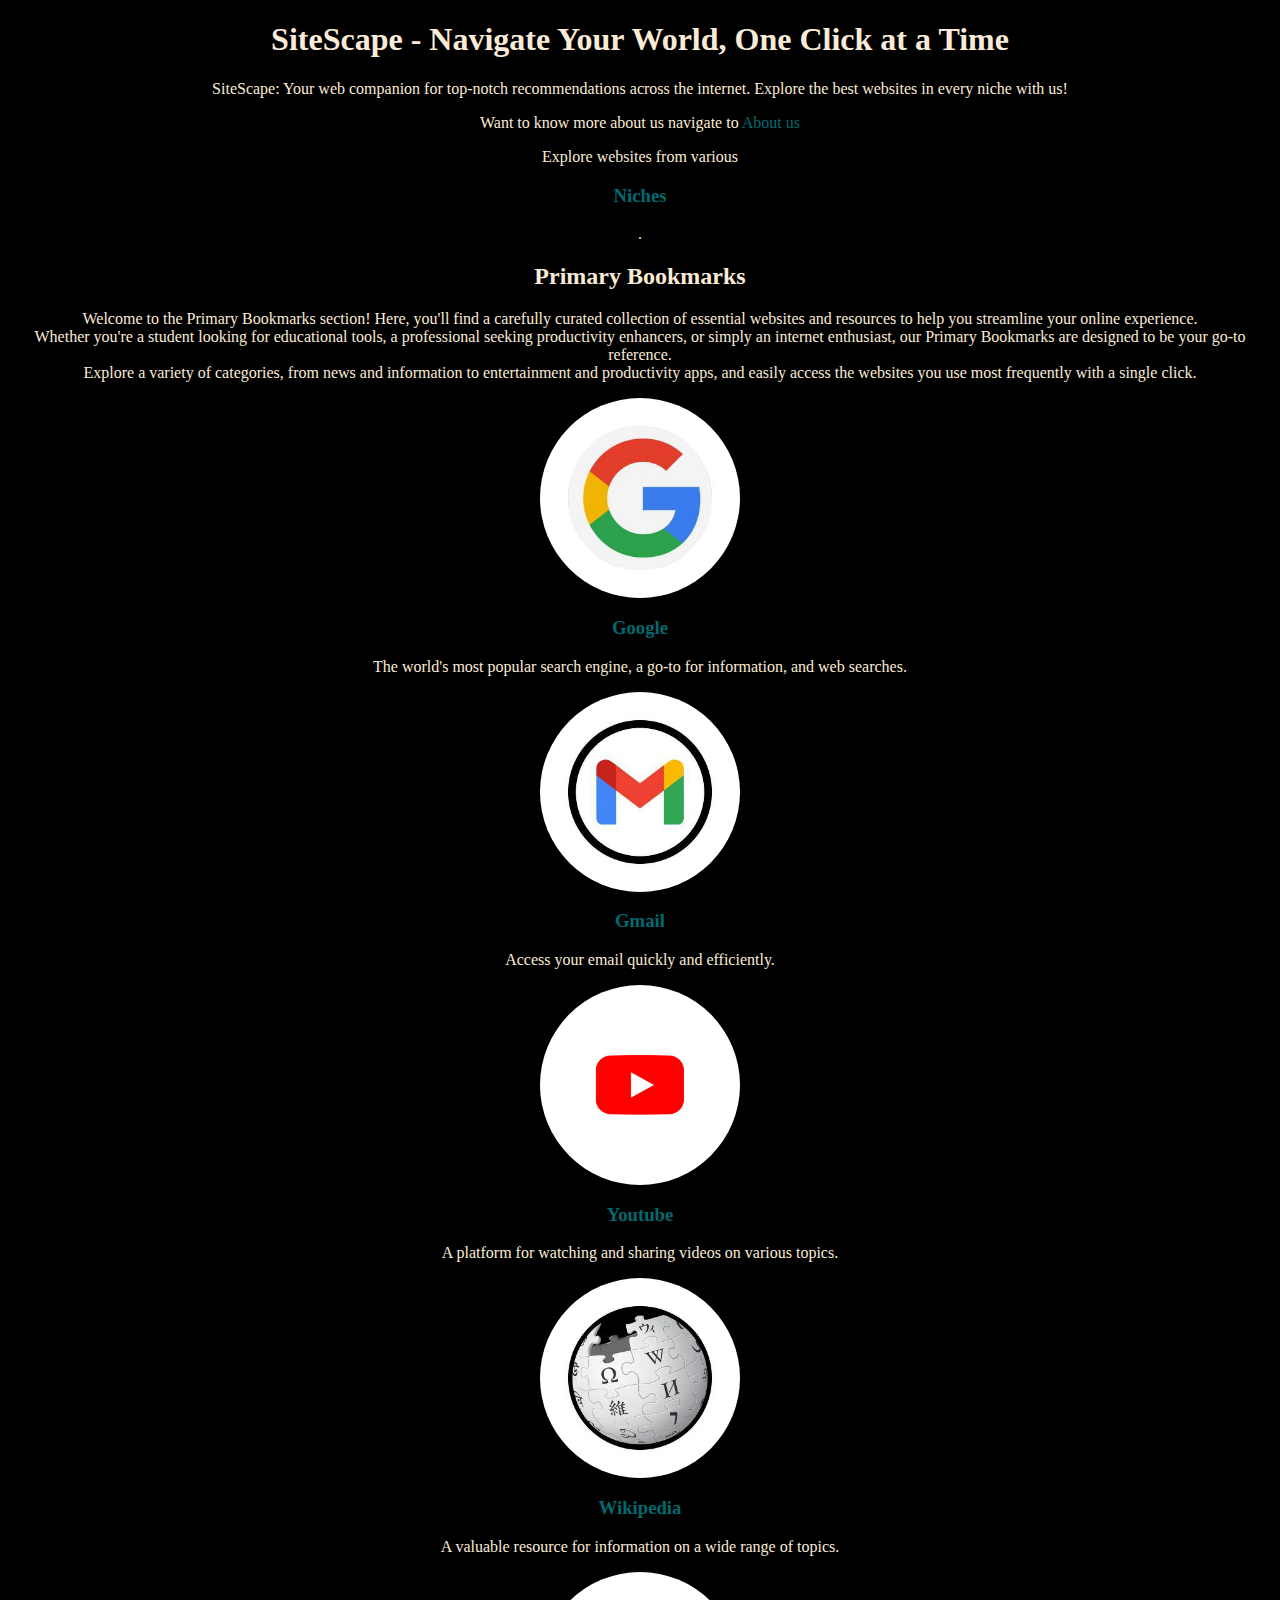
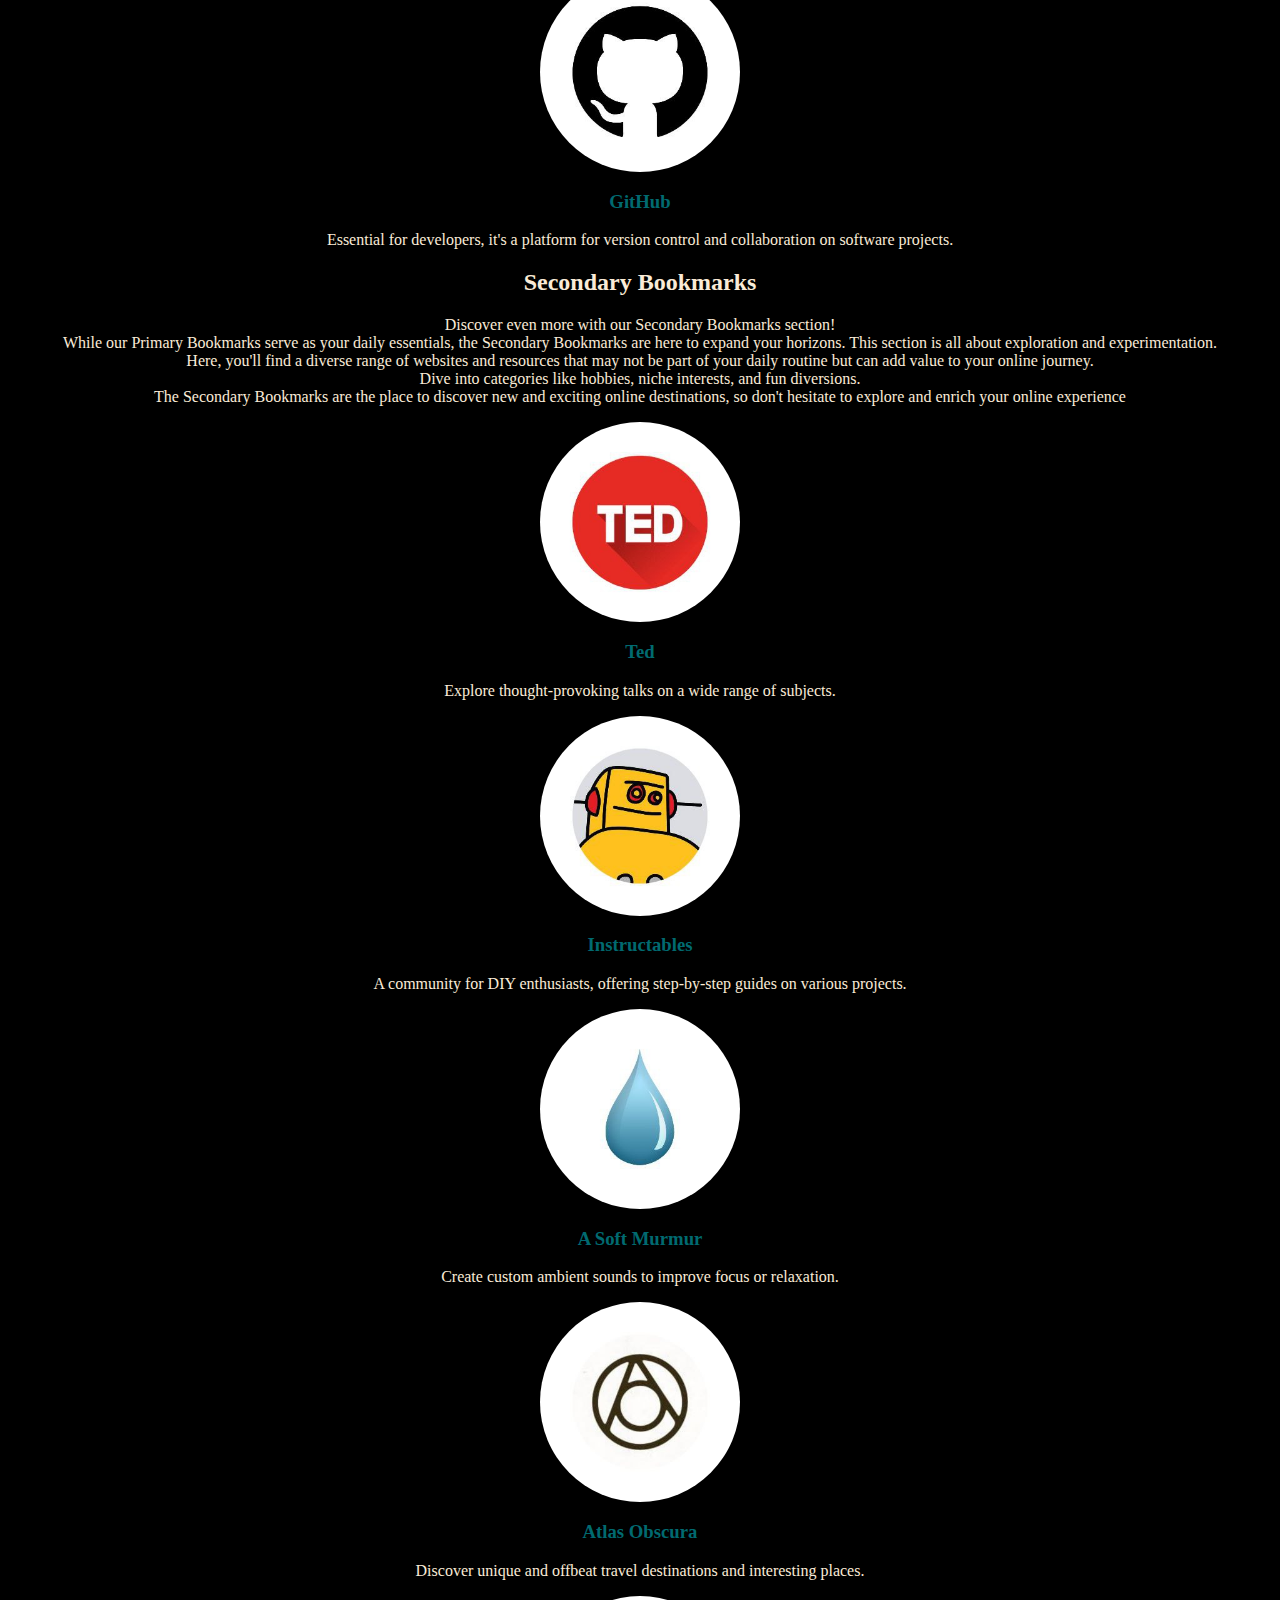
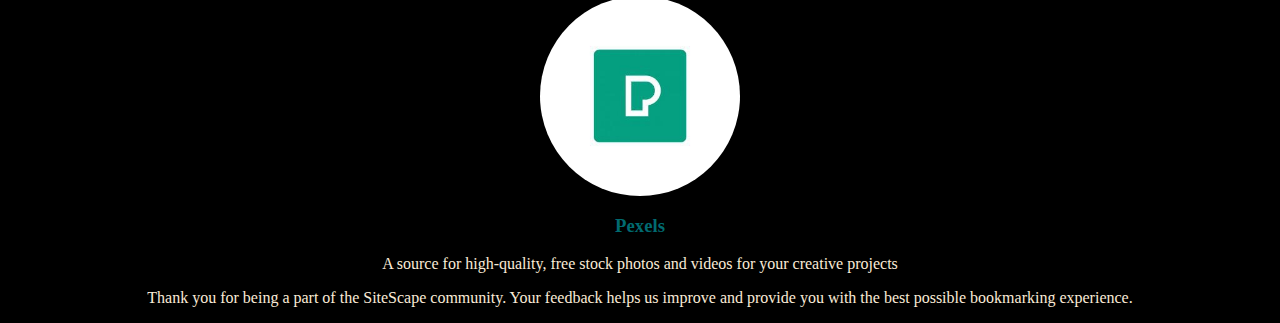
==== commit 25cc12d9: "Update index.html" ====
--- a/index.html
+++ b/index.html
@@ -10,11 +10,11 @@
 </head>
 <body>
     
-    <h1>SiteScape - Navigate Your World, One Click at a Time</h1>
+   <h1>SiteScape - Navigate Your World, One Click at a Time</h1>
 
     <p>SiteScape: Your web companion for top-notch recommendations across the internet. Explore the best websites in every niche with us!
         <p>Want to know more about us navigate to <a href="./about.html">About us</a></p>
-        <p>Explore websites from various <a href="./niches.html">Niches</a>.</p>
+        <p>Explore websites from various <br /> <a href="./niches.html"><h3>Niches</h3></a>.</p>
     <h2>Primary Bookmarks</h2>
 
     <p>Welcome to the Primary Bookmarks section! Here, you'll find a carefully curated collection of essential websites and resources to help you streamline your online experience.<br /> Whether you're a student looking for educational tools, a professional seeking productivity enhancers, or simply an internet enthusiast, our Primary Bookmarks are designed to be your go-to reference.<br /> Explore a variety of categories, from news and information to entertainment and productivity apps, and easily access the websites you use most frequently with a single click.</p>
--- a/style.css
+++ b/style.css
@@ -1,5 +1,8 @@
 
 .img-class{
+    border-radius: 50%;
+    width: 200px;
+    height: 200px;
     display: block;
     margin: 0 auto;
     vertical-align: middle;
@@ -9,3 +12,18 @@
 *{
     text-align: center;
 }
+
+.headin{
+    color: #3D0C11;
+    background-color: #FFCC70;
+}
+
+a {
+    color: #016A70;
+    text-decoration: none; /* Remove underline */
+}
+
+html{
+    background-color: black;
+    color: antiquewhite;
+}
